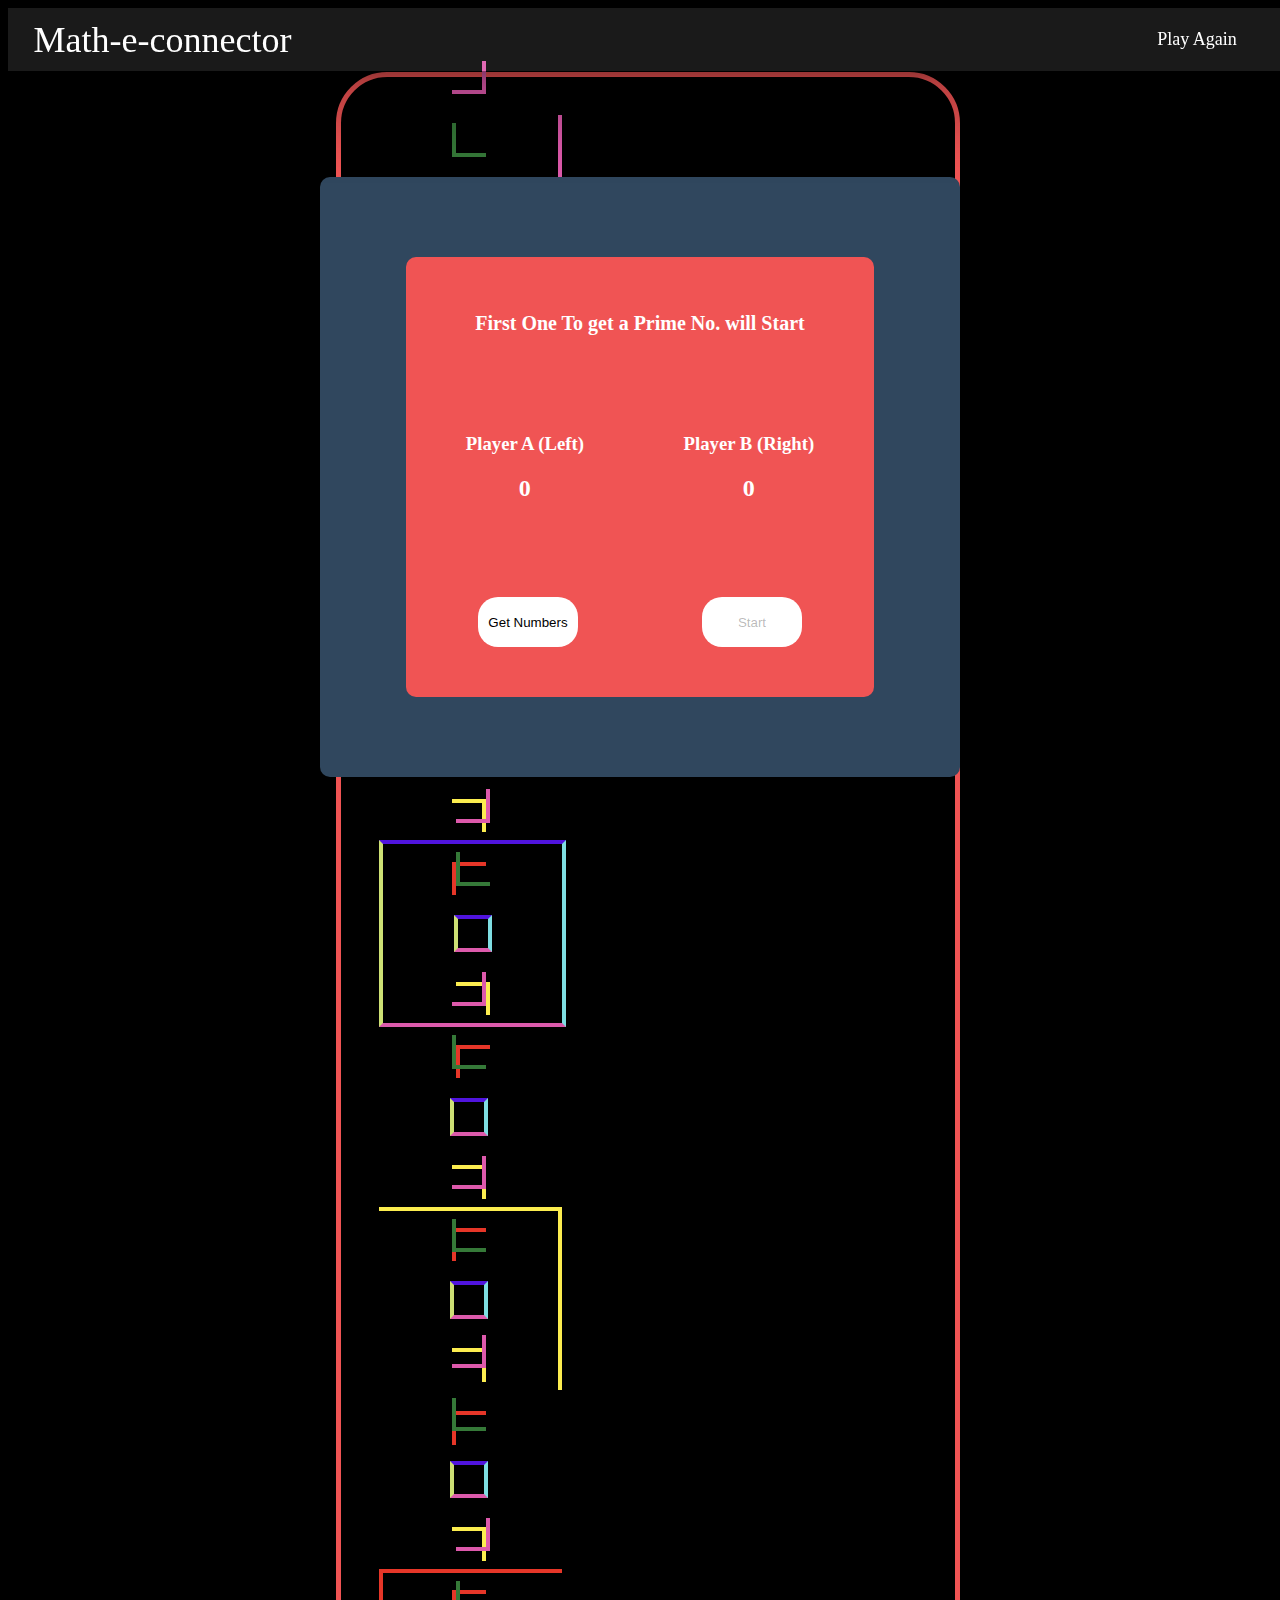
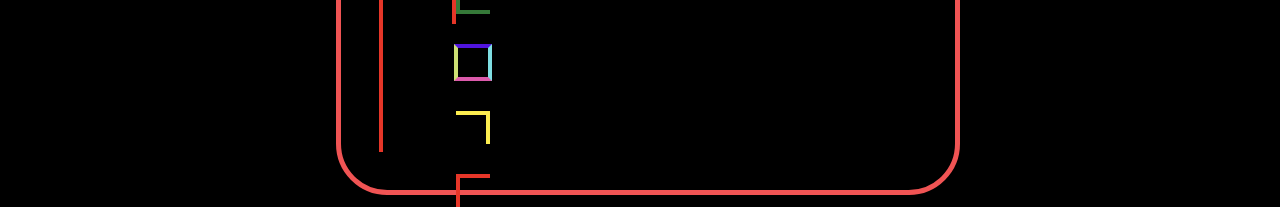
==== index.html @ b14aab2b "Add files via upload" ====
<!DOCTYPE html>
<html lang="en">

    <head>
        <meta charset="UTF-8">
        <meta http-equiv="X-UA-Compatible" content="IE=edge">
        <meta name="viewport" content="width=device-width, initial-scale=1.0">
        <title>Home Page</title>
        <link rel="stylesheet" href="style.css">
        <link rel="preconnect" href="https://fonts.googleapis.com">
        <link rel="preconnect" href="https://fonts.gstatic.com" crossorigin>
        <link
            href="https://fonts.googleapis.com/css2?family=Alex+Brush&family=Alfa+Slab+One&family=Montserrat:wght@600;700;800;900&family=Mouse+Memoirs&family=Oswald:wght@200;300;400;500;600;700&family=Poppins:ital,wght@0,100;0,200;0,300;0,400;0,500;0,600;0,700;0,800;0,900;1,900&family=Roboto+Mono:wght@100;200;300;400;500;600;700&family=Roboto+Slab:wght@100;300;500&family=Raleway+Dots&display=swap"
            rel="stylesheet">
        <link href="https://cdn.jsdelivr.net/npm/bootstrap@5.0.2/dist/css/bootstrap.min.css" rel="stylesheet"
            integrity="sha384-EVSTQN3/azprG1Anm3QDgpJLIm9Nao0Yz1ztcQTwFspd3yD65VohhpuuCOmLASjC" crossorigin="anonymous">
        <script src="https://cdn.jsdelivr.net/npm/bootstrap@5.0.2/dist/js/bootstrap.bundle.min.js"
            integrity="sha384-MrcW6ZMFYlzcLA8Nl+NtUVF0sA7MsXsP1UyJoMp4YLEuNSfAP+JcXn/tWtIaxVXM"
            crossorigin="anonymous"></script>
        <script src="https://cdn.jsdelivr.net/npm/@popperjs/core@2.9.2/dist/umd/popper.min.js"
            integrity="sha384-IQsoLXl5PILFhosVNubq5LC7Qb9DXgDA9i+tQ8Zj3iwWAwPtgFTxbJ8NT4GN1R8p"
            crossorigin="anonymous"></script>
        <script src="https://cdn.jsdelivr.net/npm/bootstrap@5.0.2/dist/js/bootstrap.min.js"
            integrity="sha384-cVKIPhGWiC2Al4u+LWgxfKTRIcfu0JTxR+EQDz/bgldoEyl4H0zUF0QKbrJ0EcQF"
            crossorigin="anonymous"></script>
        <link rel="stylesheet" href="https://cdn.jsdelivr.net/npm/bootstrap-icons@1.8.3/font/bootstrap-icons.css">
        <script src="https://kit.fontawesome.com/3a881cfccc.js" crossorigin="anonymous"></script>
    </head>

    <body>
        <div class="prompt">
            <img src="" alt="">
            <form id="answer">
                <input id="promptInput" placeholder="Answer Here" type="text">
                <input id="button" type="submit" value="SUBMIT">
            </form>
        </div>
        <div class="start">
            <div class="main-container">
                <h3>First One To get a Prime No. will Start</h3>
                <div class="players-container">
                    <div class="player-a">
                        <h3>Player A (Left)</h3>
                        <h2>0</h2>
                        <p class="message-a"></p>
                    </div>
                    <div class="player-b">
                        <h3>Player B (Right)</h3>
                        <h2>0</h2>
                        <p class="message-b"></p>
                    </div>
                </div>
                <div class="start-button">
                    <button class="get-btn">Get Numbers</button>
                    <button class="beg-btn">Start</button>
                </div>
            </div>
        </div>
        <div class="nav">
            <div class="name">
                Math-e-connector
            </div>
            <div class="items">
                <a href="#">
                    <div class="nav-item">
                        Play Again
                    </div>
                </a>
                <a href="#">
                    <div class="nav-item">
                        <i class="fa-solid fa-circle-user"></i>
                    </div>
                </a>
            </div>
        </div>
        <div class="container">
            <!-- <div class="score">
                <div class="subheading">
                    Round
                </div>
                <div class="sBox">
                    1
                </div>
                <div class="names">
                    <div class="subheading">
                        Player 1
                        <div class="sBox">
                            1
                        </div>
                    </div>
                    <div class="subheading">
                        Player 2
                        <div class="sBox">
                            1
                        </div>
                    </div>
                </div>
            </div> -->
            <div class="bigBox">
                <div class="row bigRow">
                    <div class="col-sm-4 bigDiv tl" onclick="win1()">
                        <div class="row">
                            <div class="col-sm-4 smallDiv tl">
                                <div class="overlay" onclick="circle1()">
                                    <div id="circle1" class="circle"></div>
                                    <div class="cross" id="cross1"></div>
                                </div>
                            </div>
                            <div class="col-sm-4 smallDiv tm">
                                <div class="overlay" onclick="circle2()">
                                    <div id="circle2" class="circle"></div>
                                    <div class="cross" id="cross2"></div>
                                </div>
                            </div>
                            <div class="col-sm-4 smallDiv tr">
                                <div class="overlay" onclick="circle3()">
                                    <div id="circle3" class="circle"></div>
                                    <div class="cross" id="cross3"></div>
                                </div>
                            </div>
                        </div>
                        <div class="row">
                            <div class="col-sm-4 smallDiv ml">
                                <div class="overlay" onclick="circle4()">
                                    <div id="circle4" class="circle"></div>
                                    <div class="cross" id="cross4"></div>
                                </div>
                            </div>
                            <div class="col-sm-4 smallDiv mm">
                                <div class="overlay" onclick="circle5()">
                                    <div id="circle5" class="circle"></div>
                                    <div class="cross" id="cross5"></div>
                                </div>
                            </div>
                            <div class="col-sm-4 smallDiv mr">
                                <div class="overlay" onclick="circle6()">
                                    <div id="circle6" class="circle"></div>
                                    <div class="cross" id="cross6"></div>
                                </div>
                            </div>
                        </div>
                        <div class="row">
                            <div class="col-sm-4 smallDiv bl">
                                <div class="overlay" onclick="circle7()">
                                    <div id="circle7" class="circle"></div>
                                    <div class="cross" id="cross7"></div>
                                </div>
                            </div>
                            <div class="col-sm-4 smallDiv bm">
                                <div class="overlay" onclick="circle8()">
                                    <div id="circle8" class="circle"></div>
                                    <div class="cross" id="cross8"></div>
                                </div>
                            </div>
                            <div class="col-sm-4 smallDiv br">
                                <div class="overlay" onclick="circle9()">
                                    <div id="circle9" class="circle"></div>
                                    <div class="cross" id="cross9"></div>
                                </div>
                            </div>
                        </div>
                        <div class="boxOverlay" id="overlay1">
                            <div class="circle" id="circleOverlay1"></div>
                            <div class="cross" id="crossOverlay1"></div>
                        </div>
                    </div>
                    <div class="col-sm-4 bigDiv tm" onclick="win2()">
                        <div class="row">
                            <div class="col-sm-4 smallDiv tl">
                                <div class="overlay" onclick="circle10()">
                                    <div id="circle10" class="circle"></div>
                                    <div class="cross" id="cross10"></div>
                                </div>
                            </div>
                            <div class="col-sm-4 smallDiv tm">
                                <div class="overlay" onclick="circle11()">
                                    <div id="circle11" class="circle"></div>
                                    <div class="cross" id="cross11"></div>
                                </div>
                            </div>
                            <div class="col-sm-4 smallDiv tr">
                                <div class="overlay" onclick="circle12()">
                                    <div id="circle12" class="circle"></div>
                                    <div class="cross" id="cross12"></div>
                                </div>
                            </div>
                        </div>
                        <div class="row">
                            <div class="col-sm-4 smallDiv ml">
                                <div class="overlay" onclick="circle13()">
                                    <div id="circle13" class="circle"></div>
                                    <div class="cross" id="cross13"></div>
                                </div>
                            </div>
                            <div class="col-sm-4 smallDiv mm">
                                <div class="overlay" onclick="circle14()">
                                    <div id="circle14" class="circle"></div>
                                    <div class="cross" id="cross14"></div>
                                </div>
                            </div>
                            <div class="col-sm-4 smallDiv mr">
                                <div class="overlay" onclick="circle15()">
                                    <div id="circle15" class="circle"></div>
                                    <div class="cross" id="cross15"></div>
                                </div>
                            </div>
                        </div>
                        <div class="row">
                            <div class="col-sm-4 smallDiv bl">
                                <div class="overlay" onclick="circle16()">
                                    <div id="circle16" class="circle"></div>
                                    <div class="cross" id="cross16"></div>
                                </div>
                            </div>
                            <div class="col-sm-4 smallDiv bm">
                                <div class="overlay" onclick="circle17()">
                                    <div id="circle17" class="circle"></div>
                                    <div class="cross" id="cross17"></div>
                                </div>
                            </div>
                            <div class="col-sm-4 smallDiv br">
                                <div class="overlay" onclick="circle18()">
                                    <div id="circle18" class="circle"></div>
                                    <div class="cross" id="cross18"></div>
                                </div>
                            </div>
                        </div>
                        <div class="boxOverlay" id="overlay2">
                            <div class="circle" id="circleOverlay2"></div>
                            <div class="cross" id="crossOverlay2"></div>
                        </div>
                    </div>
                    <div class="col-sm-4 bigDiv tr" onclick="win3()">
                        <div class="row">
                            <div class="col-sm-4 smallDiv tl">
                                <div class="overlay" onclick="circle19()">
                                    <div id="circle19" class="circle"></div>
                                    <div class="cross" id="cross19"></div>
                                </div>
                            </div>
                            <div class="col-sm-4 smallDiv tm">
                                <div class="overlay" onclick="circle20()">
                                    <div id="circle20" class="circle"></div>
                                    <div class="cross" id="cross20"></div>
                                </div>
                            </div>
                            <div class="col-sm-4 smallDiv tr">
                                <div class="overlay" onclick="circle21()">
                                    <div id="circle21" class="circle"></div>
                                    <div class="cross" id="cross21"></div>
                                </div>
                            </div>
                        </div>
                        <div class="row">
                            <div class="col-sm-4 smallDiv ml">
                                <div class="overlay" onclick="circle22()">
                                    <div id="circle22" class="circle"></div>
                                    <div class="cross" id="cross22"></div>
                                </div>
                            </div>
                            <div class="col-sm-4 smallDiv mm">
                                <div class="overlay" onclick="circle23()">
                                    <div id="circle23" class="circle"></div>
                                    <div class="cross" id="cross23"></div>
                                </div>
                            </div>
                            <div class="col-sm-4 smallDiv mr">
                                <div class="overlay" onclick="circle24()">
                                    <div id="circle24" class="circle"></div>
                                    <div class="cross" id="cross24"></div>
                                </div>
                            </div>
                        </div>
                        <div class="row">
                            <div class="col-sm-4 smallDiv bl">
                                <div class="overlay" onclick="circle25()">
                                    <div id="circle25" class="circle"></div>
                                    <div class="cross" id="cross25"></div>
                                </div>
                            </div>
                            <div class="col-sm-4 smallDiv bm">
                                <div class="overlay" onclick="circle26()">
                                    <div id="circle26" class="circle"></div>
                                    <div class="cross" id="cross26"></div>
                                </div>
                            </div>
                            <div class="col-sm-4 smallDiv br">
                                <div class="overlay" onclick="circle27()">
                                    <div id="circle27" class="circle"></div>
                                    <div class="cross" id="cross27"></div>
                                </div>
                            </div>
                        </div>
                        <div class="boxOverlay" id="overlay3">
                            <div class="circle" id="circleOverlay3"></div>
                            <div class="cross" id="crossOverlay3"></div>
                        </div>
                    </div>
                </div>
                <div class="row bigRow">
                    <div class="col-sm-4 bigDiv ml" onclick="win4()">
                        <div class="row">
                            <div class="col-sm-4 smallDiv tl">
                                <div class="overlay" onclick="circle28()">
                                    <div id="circle28" class="circle"></div>
                                    <div class="cross" id="cross28"></div>
                                </div>
                            </div>
                            <div class="col-sm-4 smallDiv tm">
                                <div class="overlay" onclick="circle29()">
                                    <div id="circle29" class="circle"></div>
                                    <div class="cross" id="cross29"></div>
                                </div>
                            </div>
                            <div class="col-sm-4 smallDiv tr">
                                <div class="overlay" onclick="circle30()">
                                    <div id="circle30" class="circle"></div>
                                    <div class="cross" id="cross30"></div>
                                </div>
                            </div>
                        </div>
                        <div class="row">
                            <div class="col-sm-4 smallDiv ml">
                                <div class="overlay" onclick="circle31()">
                                    <div id="circle31" class="circle"></div>
                                    <div class="cross" id="cross31"></div>
                                </div>
                            </div>
                            <div class="col-sm-4 smallDiv mm">
                                <div class="overlay" onclick="circle32()">
                                    <div id="circle32" class="circle"></div>
                                    <div class="cross" id="cross32"></div>
                                </div>
                            </div>
                            <div class="col-sm-4 smallDiv mr">
                                <div class="overlay" onclick="circle33()">
                                    <div id="circle33" class="circle"></div>
                                    <div class="cross" id="cross33"></div>
                                </div>
                            </div>
                        </div>
                        <div class="row">
                            <div class="col-sm-4 smallDiv bl">
                                <div class="overlay" onclick="circle34()">
                                    <div id="circle34" class="circle"></div>
                                    <div class="cross" id="cross34"></div>
                                </div>
                            </div>
                            <div class="col-sm-4 smallDiv bm">
                                <div class="overlay" onclick="circle35()">
                                    <div id="circle35" class="circle"></div>
                                    <div class="cross" id="cross35"></div>
                                </div>
                            </div>
                            <div class="col-sm-4 smallDiv br">
                                <div class="overlay" onclick="circle36()">
                                    <div id="circle36" class="circle"></div>
                                    <div class="cross" id="cross36"></div>
                                </div>
                            </div>
                        </div>
                        <div class="boxOverlay" id="overlay4">
                            <div class="circle" id="circleOverlay4"></div>
                            <div class="cross" id="crossOverlay4"></div>
                        </div>
                    </div>
                    <div class="col-sm-4 bigDiv mm" onclick="win5()">
                        <div class="row">
                            <div class="col-sm-4 smallDiv tl">
                                <div class="overlay" onclick="circle37()">
                                    <div id="circle37" class="circle"></div>
                                    <div class="cross" id="cross37"></div>
                                </div>
                            </div>
                            <div class="col-sm-4 smallDiv tm">
                                <div class="overlay" onclick="circle38()">
                                    <div id="circle38" class="circle"></div>
                                    <div class="cross" id="cross38"></div>
                                </div>
                            </div>
                            <div class="col-sm-4 smallDiv tr">
                                <div class="overlay" onclick="circle39()">
                                    <div id="circle39" class="circle"></div>
                                    <div class="cross" id="cross39"></div>
                                </div>
                            </div>
                        </div>
                        <div class="row">
                            <div class="col-sm-4 smallDiv ml">
                                <div class="overlay" onclick="circle40()">
                                    <div id="circle40" class="circle"></div>
                                    <div class="cross" id="cross40"></div>
                                </div>
                            </div>
                            <div class="col-sm-4 smallDiv mm">
                                <div class="overlay" onclick="circle41()">
                                    <div id="circle41" class="circle"></div>
                                    <div class="cross" id="cross41"></div>
                                </div>
                            </div>
                            <div class="col-sm-4 smallDiv mr">
                                <div class="overlay" onclick="circle42()">
                                    <div id="circle42" class="circle"></div>
                                    <div class="cross" id="cross42"></div>
                                </div>
                            </div>
                        </div>
                        <div class="row">
                            <div class="col-sm-4 smallDiv bl">
                                <div class="overlay" onclick="circle43()">
                                    <div id="circle43" class="circle"></div>
                                    <div class="cross" id="cross43"></div>
                                </div>
                            </div>
                            <div class="col-sm-4 smallDiv bm">
                                <div class="overlay" onclick="circle44()">
                                    <div id="circle44" class="circle"></div>
                                    <div class="cross" id="cross44"></div>
                                </div>
                            </div>
                            <div class="col-sm-4 smallDiv br">
                                <div class="overlay" onclick="circle45()">
                                    <div id="circle45" class="circle"></div>
                                    <div class="cross" id="cross45"></div>
                                </div>
                            </div>
                        </div>
                        <div class="boxOverlay" id="overlay5">
                            <div class="circle" id="circleOverlay5"></div>
                            <div class="cross" id="crossOverlay5"></div>
                        </div>
                    </div>
                    <div class="col-sm-4 bigDiv mr" onclick="win6()">
                        <div class="row">
                            <div class="col-sm-4 smallDiv tl">
                                <div class="overlay" onclick="circle46()">
                                    <div id="circle46" class="circle"></div>
                                    <div class="cross" id="cross46"></div>
                                </div>
                            </div>
                            <div class="col-sm-4 smallDiv tm">
                                <div class="overlay" onclick="circle47()">
                                    <div id="circle47" class="circle"></div>
                                    <div class="cross" id="cross47"></div>
                                </div>
                            </div>
                            <div class="col-sm-4 smallDiv tr">
                                <div class="overlay" onclick="circle48()">
                                    <div id="circle48" class="circle"></div>
                                    <div class="cross" id="cross48"></div>
                                </div>
                            </div>
                        </div>
                        <div class="row">
                            <div class="col-sm-4 smallDiv ml">
                                <div class="overlay" onclick="circle49()">
                                    <div id="circle49" class="circle"></div>
                                    <div class="cross" id="cross49"></div>
                                </div>
                            </div>
                            <div class="col-sm-4 smallDiv mm">
                                <div class="overlay" onclick="circle50()">
                                    <div id="circle50" class="circle"></div>
                                    <div class="cross" id="cross50"></div>
                                </div>
                            </div>
                            <div class="col-sm-4 smallDiv mr">
                                <div class="overlay" onclick="circle51()">
                                    <div id="circle51" class="circle"></div>
                                    <div class="cross" id="cross51"></div>
                                </div>
                            </div>
                        </div>
                        <div class="row">
                            <div class="col-sm-4 smallDiv bl">
                                <div class="overlay" onclick="circle52()">
                                    <div id="circle52" class="circle"></div>
                                    <div class="cross" id="cross52"></div>
                                </div>
                            </div>
                            <div class="col-sm-4 smallDiv bm">
                                <div class="overlay" onclick="circle53()">
                                    <div id="circle53" class="circle"></div>
                                    <div class="cross" id="cross53"></div>
                                </div>
                            </div>
                            <div class="col-sm-4 smallDiv br">
                                <div class="overlay" onclick="circle54()">
                                    <div id="circle54" class="circle"></div>
                                    <div class="cross" id="cross54"></div>
                                </div>
                            </div>
                        </div>
                        <div class="boxOverlay" id="overlay6"></div>
                    </div>
                </div>
                <div class="row bigRow">
                    <div class="col-sm-4 bigDiv bl" onclick="win7()">
                        <div class="row">
                            <div class="col-sm-4 smallDiv tl">
                                <div class="overlay" onclick="circle55()">
                                    <div id="circle55" class="circle"></div>
                                    <div class="cross" id="cross55"></div>
                                </div>
                            </div>
                            <div class="col-sm-4 smallDiv tm">
                                <div class="overlay" onclick="circle56()">
                                    <div id="circle56" class="circle"></div>
                                    <div class="cross" id="cross56"></div>
                                </div>
                            </div>
                            <div class="col-sm-4 smallDiv tr">
                                <div class="overlay" onclick="circle57()">
                                    <div id="circle57" class="circle"></div>
                                    <div class="cross" id="cross57"></div>
                                </div>
                            </div>
                        </div>
                        <div class="row">
                            <div class="col-sm-4 smallDiv ml">
                                <div class="overlay" onclick="circle58()">
                                    <div id="circle58" class="circle"></div>
                                    <div class="cross" id="cross58"></div>
                                </div>
                            </div>
                            <div class="col-sm-4 smallDiv mm">
                                <div class="overlay" onclick="circle59()">
                                    <div id="circle59" class="circle"></div>
                                    <div class="cross" id="cross59"></div>
                                </div>
                            </div>
                            <div class="col-sm-4 smallDiv mr">
                                <div class="overlay" onclick="circle60()">
                                    <div id="circle60" class="circle"></div>
                                    <div class="cross" id="cross60"></div>
                                </div>
                            </div>
                        </div>
                        <div class="row">
                            <div class="col-sm-4 smallDiv bl">
                                <div class="overlay" onclick="circle61()">
                                    <div id="circle61" class="circle"></div>
                                    <div class="cross" id="cross61"></div>
                                </div>
                            </div>
                            <div class="col-sm-4 smallDiv bm">
                                <div class="overlay" onclick="circle62()">
                                    <div id="circle62" class="circle"></div>
                                    <div class="cross" id="cross62"></div>
                                </div>
                            </div>
                            <div class="col-sm-4 smallDiv br">
                                <div class="overlay" onclick="circle63()">
                                    <div id="circle63" class="circle"></div>
                                    <div class="cross" id="cross63"></div>
                                </div>
                            </div>
                        </div>
                        <div class="boxOverlay" id="overlay7"></div>
                    </div>
                    <div class="col-sm-4 bigDiv bm" onclick="win8()">
                        <div class="row">
                            <div class="col-sm-4 smallDiv tl">
                                <div class="overlay" onclick="circle64()">
                                    <div id="circle64" class="circle"></div>
                                    <div class="cross" id="cross64"></div>
                                </div>
                            </div>
                            <div class="col-sm-4 smallDiv tm">
                                <div class="overlay" onclick="circle65()">
                                    <div id="circle65" class="circle"></div>
                                    <div class="cross" id="cross65"></div>
                                </div>
                            </div>
                            <div class="col-sm-4 smallDiv tr">
                                <div class="overlay" onclick="circle66()">
                                    <div id="circle66" class="circle"></div>
                                    <div class="cross" id="cross66"></div>
                                </div>
                            </div>
                        </div>
                        <div class="row">
                            <div class="col-sm-4 smallDiv ml">
                                <div class="overlay" onclick="circle67()">
                                    <div id="circle67" class="circle"></div>
                                    <div class="cross" id="cross67"></div>
                                </div>
                            </div>
                            <div class="col-sm-4 smallDiv mm">
                                <div class="overlay" onclick="circle68()">
                                    <div id="circle68" class="circle"></div>
                                    <div class="cross" id="cross68"></div>
                                </div>
                            </div>
                            <div class="col-sm-4 smallDiv mr">
                                <div class="overlay" onclick="circle69()">
                                    <div id="circle69" class="circle"></div>
                                    <div class="cross" id="cross69"></div>
                                </div>
                            </div>
                        </div>
                        <div class="row">
                            <div class="col-sm-4 smallDiv bl">
                                <div class="overlay" onclick="circle70()">
                                    <div id="circle70" class="circle"></div>
                                    <div class="cross" id="cross70"></div>
                                </div>
                            </div>
                            <div class="col-sm-4 smallDiv bm">
                                <div class="overlay" onclick="circle71()">
                                    <div id="circle71" class="circle"></div>
                                    <div class="cross" id="cross71"></div>
                                </div>
                            </div>
                            <div class="col-sm-4 smallDiv br">
                                <div class="overlay" onclick="circle72()">
                                    <div id="circle72" class="circle"></div>
                                    <div class="cross" id="cross72"></div>
                                </div>
                            </div>
                        </div>
                        <div class="boxOverlay" id="overlay8"></div>
                    </div>
                    <div class="col-sm-4 bigDiv br" onclick="win9()">
                        <div class="row">
                            <div class="col-sm-4 smallDiv tl">
                                <div class="overlay" onclick="circle73()">
                                    <div id="circle73" class="circle"></div>
                                    <div class="cross" id="cross73"></div>
                                </div>
                            </div>
                            <div class="col-sm-4 smallDiv tm">
                                <div class="overlay" onclick="circle74()">
                                    <div id="circle74" class="circle"></div>
                                    <div class="cross" id="cross74"></div>
                                </div>
                            </div>
                            <div class="col-sm-4 smallDiv tr">
                                <div class="overlay" onclick="circle75()">
                                    <div id="circle75" class="circle"></div>
                                    <div class="cross" id="cross75"></div>
                                </div>
                            </div>
                        </div>
                        <div class="row">
                            <div class="col-sm-4 smallDiv ml">
                                <div class="overlay" onclick="circle76()">
                                    <div id="circle76" class="circle"></div>
                                    <div class="cross" id="cross76"></div>
                                </div>
                            </div>
                            <div class="col-sm-4 smallDiv mm">
                                <div class="overlay" onclick="circle77()">
                                    <div id="circle77" class="circle"></div>
                                    <div class="cross" id="cross77"></div>
                                </div>
                            </div>
                            <div class="col-sm-4 smallDiv mr">
                                <div class="overlay" onclick="circle78()">
                                    <div id="circle78" class="circle"></div>
                                    <div class="cross" id="cross78"></div>
                                </div>
                            </div>
                        </div>
                        <div class="row">
                            <div class="col-sm-4 smallDiv bl">
                                <div class="overlay" onclick="circle79()">
                                    <div id="circle79" class="circle"></div>
                                    <div class="cross" id="cross79"></div>
                                </div>
                            </div>
                            <div class="col-sm-4 smallDiv bm">
                                <div class="overlay" onclick="circle80()">
                                    <div id="circle80" class="circle"></div>
                                    <div class="cross" id="cross80"></div>
                                </div>
                            </div>
                            <div class="col-sm-4 smallDiv br">
                                <div class="overlay" onclick="circle81()">
                                    <div id="circle81" class="circle"></div>
                                    <div class="cross" id="cross81"></div>
                                </div>
                            </div>
                        </div>
                        <div class="boxOverlay" id="overlay9"></div>
                    </div>
                </div>
            </div>
            <div class="tictactoeOverlay">
                BBBBBBBBIG overlay
            </div>
            <!-- <div class="chatBox">
                <div class="chat" id="chat">
                    <div class="header" id="header">
                        Chat
                        <i class="fa-solid fa-caret-down" onclick="hide()"></i>
                    </div>
                    <div class="cBox" id="cbox">
                        <span class="msg">msg1</span>
                        <span class="msg">msg2</span>
                    </div>
                    <div class="send" id="send">
                        <input type="text" placeholder="Message…" class="textBox">
                        <i class="fa-solid fa-paper-plane"></i>
                    </div>
                </div>
            </div> -->
            <div class="bigOverlay" id="ansOverlay">
            </div>
        </div>
        
    </body>
    <script src="script.js" type="text/javascript"></script>
</html>
---- style.css ----
:root {
    --bg: black;
    --blue: #30475E;
    --text: #F05454;
    --black: #222831;
    --overlay: #dddddd2a;
}

/* nav */
.nav {
    color: white;
    display: flex;
    align-items: center;
    justify-content: space-between;
    width: 100vw;
    height: 7vh;
    box-shadow: rgba(0, 0, 0, 0.25) 0px 54px 55px, rgba(0, 0, 0, 0.12) 0px -12px 30px, rgba(0, 0, 0, 0.12) 0px 4px 6px, rgba(0, 0, 0, 0.17) 0px 12px 13px, rgba(0, 0, 0, 0.09) 0px -3px 5px;
    position: fixed;
    z-index: 999;
    background-color: hsla(0, 100%, 100%, 0.1);
}

.name {
    font-size: 4vh;
    margin-left: 2vw;
}

.items {
    display: flex;
    justify-content: flex-end;
}

.nav-item {
    font-size: 2vh;
    color: #fff;
    transition: all 300ms ease-out;
    cursor: pointer;
    position: relative;
    text-decoration: none;
    margin-right: 2vw;
}

.nav-item::after {
    content: "";
    height: 1px;
    background: #fff;
    position: absolute;
    left: 0;
    right: 0;
    bottom: -0.1vh;
    opacity: 0;
    transform: scaleX(0);
    transition: all 250ms cubic-bezier(0.25, 0.46, 0.45, 0.94) 0s;
}

.nav-item:hover::after {
    transform: scaleX(1);
    opacity: 1;
}

a:link {
    text-decoration: none;
}

a:hover {
    text-decoration: none;
}

a {
    text-decoration: none;
}

@media only screen and (max-width: 620px) {
    .nav {
        height: 5vh;
        background-color: rgba(0, 0, 0, 0.8)

    }

    .name {
        font-size: 2vh;
    }

    .nav-item {
        margin-right: 4vw;
    }

    .name {
        margin-left: 4vw;
    }
}

/*  */

body {
    background-color: var(--bg) !important;
}

.container {
    padding-top: 5vw;
    display: flex;
    justify-content: space-around;
    align-items: center;
    min-width: 100vw;
    min-height: 100vh;
}

.bigBox {
    min-width: 42vw;
    padding: 3vw;
    border-radius: 4vw;
    /* background-color: hsla(0, 100%, 100%, 0.1); */
    border: var(--text) solid 5px;
    box-shadow: 0 -2px 10px rgba(0, 0, 0, 1);
    order: 2;
}

.col-sm-4 {
    padding: 0px !important;
}

.bigDiv {
    min-height: 14vw;
    max-height: 14vw;
    min-width: 14vw;
    max-width: 14vw;
    display: flex;
    flex-direction: column;
    justify-content: center;
    align-items: center;
}

.tl {
    border-right: #DD59AB 4px solid;
    border-bottom: #DD59AB 4px solid;
}

.tr {
    border-left: #357938 4px solid;
    border-bottom: #357938 4px solid;
}

.mm {
    border-right: #7EDEE2 4px solid;
    border-left: #CDE074 4px solid;
    border-top: #5014DE 4px solid;
    border-bottom: #DC5AAB 4px solid;
}

.bl {
    border-right: #FCED4F 4px solid;
    border-top: #FCED4F 4px solid;
}

.br {
    border-left: #E63628 4px solid;
    border-top: #E63628 4px solid;
}

.smallDiv {
    min-height: 2.3vw;
    min-width: 2.3vw;
    display: flex;
    justify-content: center;
    align-items: center;
}

.overlay {
    min-height: 80%;
    min-width: 80%;
    border-radius: 20%;
    display: flex;
    justify-content: center;
    align-items: center;
    /* transition: 400ms cubic-bezier(0.68,-0.55,0.265,1.55) all; */
    transition: 200ms ease-out all;
}

.overlay:hover {
    background-color: var(--overlay);
    cursor: pointer;

}

.overlay::after {
    content: " ";
}

.circle {
    width: 0vw;
    height: 0vw;
    border-radius: 100vw;
    background-color: green;
    transition: 400ms cubic-bezier(0.68, -0.55, 0.265, 1.55) all;
}

.cross {
    background-color: #CDE074;
    border-radius: 100vw;
    width: 0vw;
    height: 0vw;
    position: absolute;
    transition: 400ms cubic-bezier(0.68, -0.55, 0.265, 1.55);
}

.crossFix {
    width: 1.75vw;
    height: 1.75vw;
}


.cross::after {
    content: "";
}

.circleFix{
    width: 1.75vw;
    height: 1.75vw;
}

.circleFix2{
    width: 7vw;
    height: 7vw;
    border: green 15px solid;
}

.circle::after {
    content: "‎";
}



.displayIMP{
    display: flex !important;
    background-color: black !important;
    min-height: 13vw;
    min-width: 13vw;
    border-radius: 3vw;
    transition: 200ms ease-out all;
    position: absolute;
    transition: 100ms cubic-bezier(0.68, -0.55, 0.265, 1.55) all;
    justify-content: center;
    align-items: center;
}


.crossFix2{
    height: 7vw !important;
    width: 7vw !important;
}


.boxOverlay {
    min-height: 13vw;
    min-width: 13vw;
    border-radius: 3vw;
    transition: 200ms ease-out all;
    background-color: var(--overlay);
    position: absolute;
    transition: 100ms cubic-bezier(0.68, -0.55, 0.265, 1.55) all;
    display: none;
    justify-content: center;
    align-items: center;
    /* animation: visible forwards 400s ease paused; */
}

.bigRow:nth-child(1) .bigDiv:nth-child(1)>.boxOverlay {
    display: none;
}

@keyframes visible {
    from {
        display: block;
        opacity: 0;
    }

    to {
        opacity: 1;
    }
}

@keyframes hidden {
    from {
        display: none;
        opacity: 1;
    }

    to {
        opacity: 0;
    }
}

.score {
    height: 35vw;
    min-width: 23vw;
    font-family: raleway dots;
    padding: 3vw;
    border-radius: 1vw;
    background-color: hsla(0, 100%, 100%, 0.1);
    box-shadow: 0 -2px 10px rgba(0, 0, 0, 1);
    display: flex;
    flex-direction: column;
    align-items: center;
    color: var(--text);
    order: 1;
}

.subheading {
    font-size: 3vw;
    text-align: center;
    font-family: mouse memoirs;
    letter-spacing: 0.2vw;
    display: flex;
    flex-direction: column;
    justify-content: center;
    align-items: center;
}

.sBox {
    margin-top: 1vw;
    min-height: 4vw;
    min-width: 3vw;
    display: flex;
    justify-content: center;
    align-items: center;
    background-color: hsla(0, 100%, 100%, 0.05);
    /* background-color: rgba(23, 23, 23, 0.9); */
    border: black 3px solid;
    font-size: 4vw;
    border-radius: 0.5vw;
}

.names {
    margin-top: 2vw;
    display: flex;
    justify-content: space-between;
    width: 100%;
}

.names>.subheading {
    font-size: 2vw;
    padding: 1vw;
}

.names>.subheading:nth-child(1) {
    border-right: black 3px solid;
}

.names>.subheading>.sBox {
    font-family: raleway dots;
    padding: 0 0.5vw 0 0.5vw;
}

.chatBox {
    min-height: 35vw;
    order: 3;
    min-width: 23vw;
    max-width: 23vw;
}


.chat {
    height: 35vw;
    min-width: 23vw;
    max-width: 23vw;
    font-family: raleway dots;
    border-radius: 1vw;
    background-color: hsla(0, 100%, 100%, 0.1);
    box-shadow: 0 -2px 10px rgba(0, 0, 0, 1);
    display: flex;
    flex-direction: column;
    align-items: center;
    justify-content: space-between;
    color: var(--text);
    padding: 0;
    transition: 600ms ease all;
}

.chatClick {
    height: 3vw;
}

.header {
    display: flex;
    align-items: center;
    padding-left: 1.6vw;
    width: 100%;
    background-color: var(--text);
    color: whitesmoke;
    font-family: poppins;
    min-height: 3vw;
    border-top-left-radius: 1vw;
    border-top-right-radius: 1vw;
    transition: 600ms ease all;
    font-size: 1.3vw;
}

.headerClick {
    border-bottom-left-radius: 1vw;
    border-bottom-right-radius: 1vw;
}

.fa-caret-down {
    margin-left: 0.5vw;
    font-size: 1vw;
    cursor: pointer;
}

.cBox {
    min-width: 100%;
    height: 29vw;
    padding: 1vw;
    display: flex;
    flex-direction: column;
    justify-content: end;
    visibility: visible;
    opacity: 1;
    transition: 400ms 300ms all ease;
}

.msg {
    margin-bottom: 1vw;
    font-family: Oswald;
}

.send {
    min-width: 100%;
    min-height: 3vw;
    background-color: hsla(0, 100%, 100%, 0.05);
    display: flex;
    justify-content: space-between;
    align-items: center;
    border-bottom-left-radius: 1vw;
    border-bottom-right-radius: 1vw;
    visibility: visible;
    opacity: 1;
    transition: 400ms 400ms all ease;
}

.sendCboxClick {
    transition: 0s 0s all ease;
    visibility: hidden;
    opacity: 0;
}

.textBox {
    /* width: 100%; */
    height: 3vw;
    border-bottom-left-radius: 1vw;
    padding: 0 1vw;
    background-color: hsla(0, 100%, 100%, 0.05);
    border: transparent;
    color: whitesmoke;
    font-family: poppins;
    width: 80%;
}

.textBox::placeholder {
    font-size: 1vw;
}

.fa-paper-plane {
    color: rgba(245, 245, 245, 0.618);
    margin: 0 auto;
    font-size: 1.5vw;
    cursor: pointer;

}

.fa-paper-plane:hover {
    color: var(--text);
    transition: 200ms ease-out all;
    font-size: 1.6vw;
}
.tictactoeOverlay{
    position: absolute;
    min-width: 45vw;
    min-height: 45vw;
    background-color: #222831;
    border-radius: 4vw;
    padding: 3vw;
    background-color: hsla(0, 100%, 100%, 0.1);
    display: none;
}


.Gwin::after{
    content: "Green has won" !important;
    color: green;
    font-size: 10vw;
    font-family: oswald;
}

.Gwin, .Ywin{
    display: flex !important;
    opacity: 1 !important;
    animation: visible forwards 1s ease;
}

.Ywin::after{
    content: "Yellow has won" !important;
    color: #CDE074;
    font-size: 10vw;
    font-family: oswald;
}


.bigOverlay {
    min-width: 100%;
    min-height: 91vh;
    background-color: rgba(0, 0, 0, 0.85);
    position: absolute !important;
    display: none;
    justify-content: center;
    align-items: center;
    z-index: 100;
    opacity: 0;
    /* animation: visible forwards 400s ease paused; */
}

/* prompt */
.prompt{
    position: fixed;
    z-index: 1;
    top: 53%;
    left:50%;
    transition: 200ms ease-in-out;
    transform: translate(-50%,-50%) scale(0);
    width: 400px;
    height: 600px;
    min-width: 50%;
    display: flex;
    flex-direction: column;
    justify-content: space-around;
    align-items: center;
    background-color: #F05454;
    border-radius: 10px;
    column-gap: 10px;
}
.prompt img{
    width: 400px;
    height: 500px;
    align-self: center;
    border-radius: 10px;
    box-shadow: 5px 5px 50px 5px rgb(255 0 0 / 50%);
}
.prompt>#answer>#promptInput{
    width: 300px;
    height: 40px;
    border-radius: 5px;
    border: none;
    outline: none;
    padding: 5px;
    background-color: #222831;
    color: white;
    
}
.prompt>#answer>#button{
    height: 40px;
    border-radius: 5px;
    border: none;
    outline: none;
    padding: 5px;
    background-color: #222831;
    color: white;
}

.prompt>#answer>#button:active{
    box-shadow: 7px 6px 28px 1px rgba(0, 0, 0, 0.24);
    transform: translateY(1px);
}

.active{
    transform: translate(-50%,-50%) scale(1);
}

/* start prompt*/
.start{
    position: fixed;
    z-index: 1;
    top: 53%;
    left:50%;
    transition: 200ms ease-in-out;
    transform: translate(-50%,-50%) scale(1);
    width: 400px;
    height: 600px;
    min-width: 50%;
    display: flex;
    flex-direction: column;
    justify-content: space-around;
    align-items: center;
    background-color: var(--blue);
    border-radius: 10px;
    column-gap: 10px;
}

.start>.main-container{
    width: 70%;
    height: 70%;
    border-radius: 10px;
    padding: 10px;
    display: flex;
    flex-direction: column;
    justify-content: center;
    gap: 75px;
    background-color: var(--text);
}
.main-container>h3{
    color: white;
    margin: 5px;
    font-size: 20px;
    text-align: center;
}

.players-container{
    display: flex;
    justify-content: space-around;
    color: white;
}
.player-a,.player-b{
    text-align: center;
    
}
.message-a,.message-b{
    font-size: 20px;
    font-weight: 600;
}

.start-button{
    display: flex;
    justify-content: space-around;
}
.start-button button{
    width: 100px;
    height: 50px;
    outline: none;
    border: none;
    border-radius: 20px;
    background-color: white;
}

.start-button button:active{
    box-shadow: 7px 6px 28px 1px rgba(0, 0, 0, 0.24);
    transform: translateY(1px);
}

.unactive{
    transform: translate(-50%,-50%) scale(0);
}

.green{
    color: #357938  ;
}
.yellow{
    color: #CDE074;
}

@media only screen and (max-width: 620px) {
    body{
        padding-bottom: 8vw;
    }
    .container {
        /* flex-direction: column; */
        flex-wrap: wrap;
        padding-top: 8vh;
    }

    .bigBox {
        min-width: 100vw !important;
        order: 1;
        min-height: 100vw !important;
        padding: 10vw;
        display: flex;
        flex-direction: column;
        justify-content: center;
        align-items: center;
        padding: 3vw;
        margin-bottom: 4vh;
    }

    .bigDiv {
        width: 30vw !important;
        min-height: 30vw !important;
    }

    .tl {
        border-right: #DD59AB 3px solid;
        border-bottom: #DD59AB 3px solid;
    }

    .tr {
        border-left: #357938 3px solid;
        border-bottom: #357938 3px solid;
    }

    .mm {
        border-right: #7EDEE2 3px solid;
        border-left: #CDE074 3px solid;
        border-top: #5014DE 3px solid;
        border-bottom: #DC5AAB 3px solid;
    }

    .bl {
        border-right: #FCED4F 3px solid;
        border-top: #FCED4F 3px solid;
    }

    .br {
        border-left: #E63628 3px solid;
        border-top: #E63628 3px solid;
    }

    .smallDiv {
        min-height: 6vw !important;
        max-width: 6vw !important;
        display: flex;
        justify-content: center;
        align-items: center;
    }

    .bigDiv>.row {
        display: flex;
        width: 100%;
        height: max-content;
        justify-content: center;
        align-items: center;
    }

    .boxOverlay {
        min-height: 25vw;
        min-width: 25vw;
    }

    .overlay {
        min-height: 5vw;
        min-width: 5vw;
    }

    /*  */
    .score {
        order: 2;
        height: 70vw;
        min-width: 40vw;
    }

    .subheading {
        font-size: 7vw;
    }

    .sBox {
        font-size: 8vw;
        margin-top: 2vw;
        min-height: 5vw;
        min-width: 6vw;
    }

    .names {
        margin-top: 6vw;
    }

    .names>.subheading {
        font-size: 5vw;
        padding: 3vw;
    }

    /*  */
    .chatBox {
        order: 2;
        height: 70vw;
        min-width: 40vw;
    }

    .chat {
        height: 70vw;
        min-width: 40vw;
    }

    .header {
        min-height: 5vw;
        font-size: 2.5vw;
    }

    .fa-caret-down {
        margin-left: 1vw;
        font-size: 2vw;
        cursor: pointer;
    }

    .cBox {
        min-width: 100%;
        height: 60vw;
        padding: 2vw;
    }

    .msg {
        font-size: 2.5vw;
    }

    .send {
        min-width: 100%;
        min-height: 5vw;
    }

    .textBox {
        /* width: 100%; */
        height: 5vw;
        font-size: 2vw;
        padding: 2vw 2vw;
    }

    .fa-paper-plane {
        font-size: 3vw;
    }

    .textBox::placeholder {
        color: rgba(245, 245, 245, 0.3);
        font-size: 2vw;
    }

    .fa-paper-plane:hover {
        font-size: 3.5vw;
    }

    .chatClick {
        height: 5vw;
    }
    
    .crossFix {
        width: 4.7vw;
        height: 4.7vw;
    }
    .circleFix{
        width: 4.7vw;
        height: 4.7vw;
        border: green 5px solid;
    }
    .bigOverlay {
        min-width: 100%;
        min-height: 100vh;
        background-color: rgba(0, 0, 0, 0.85);
        position: fixed !important;
        display: none;
        justify-content: center;
        align-items: center;
        z-index: 100;
        opacity: 0;
    }
}
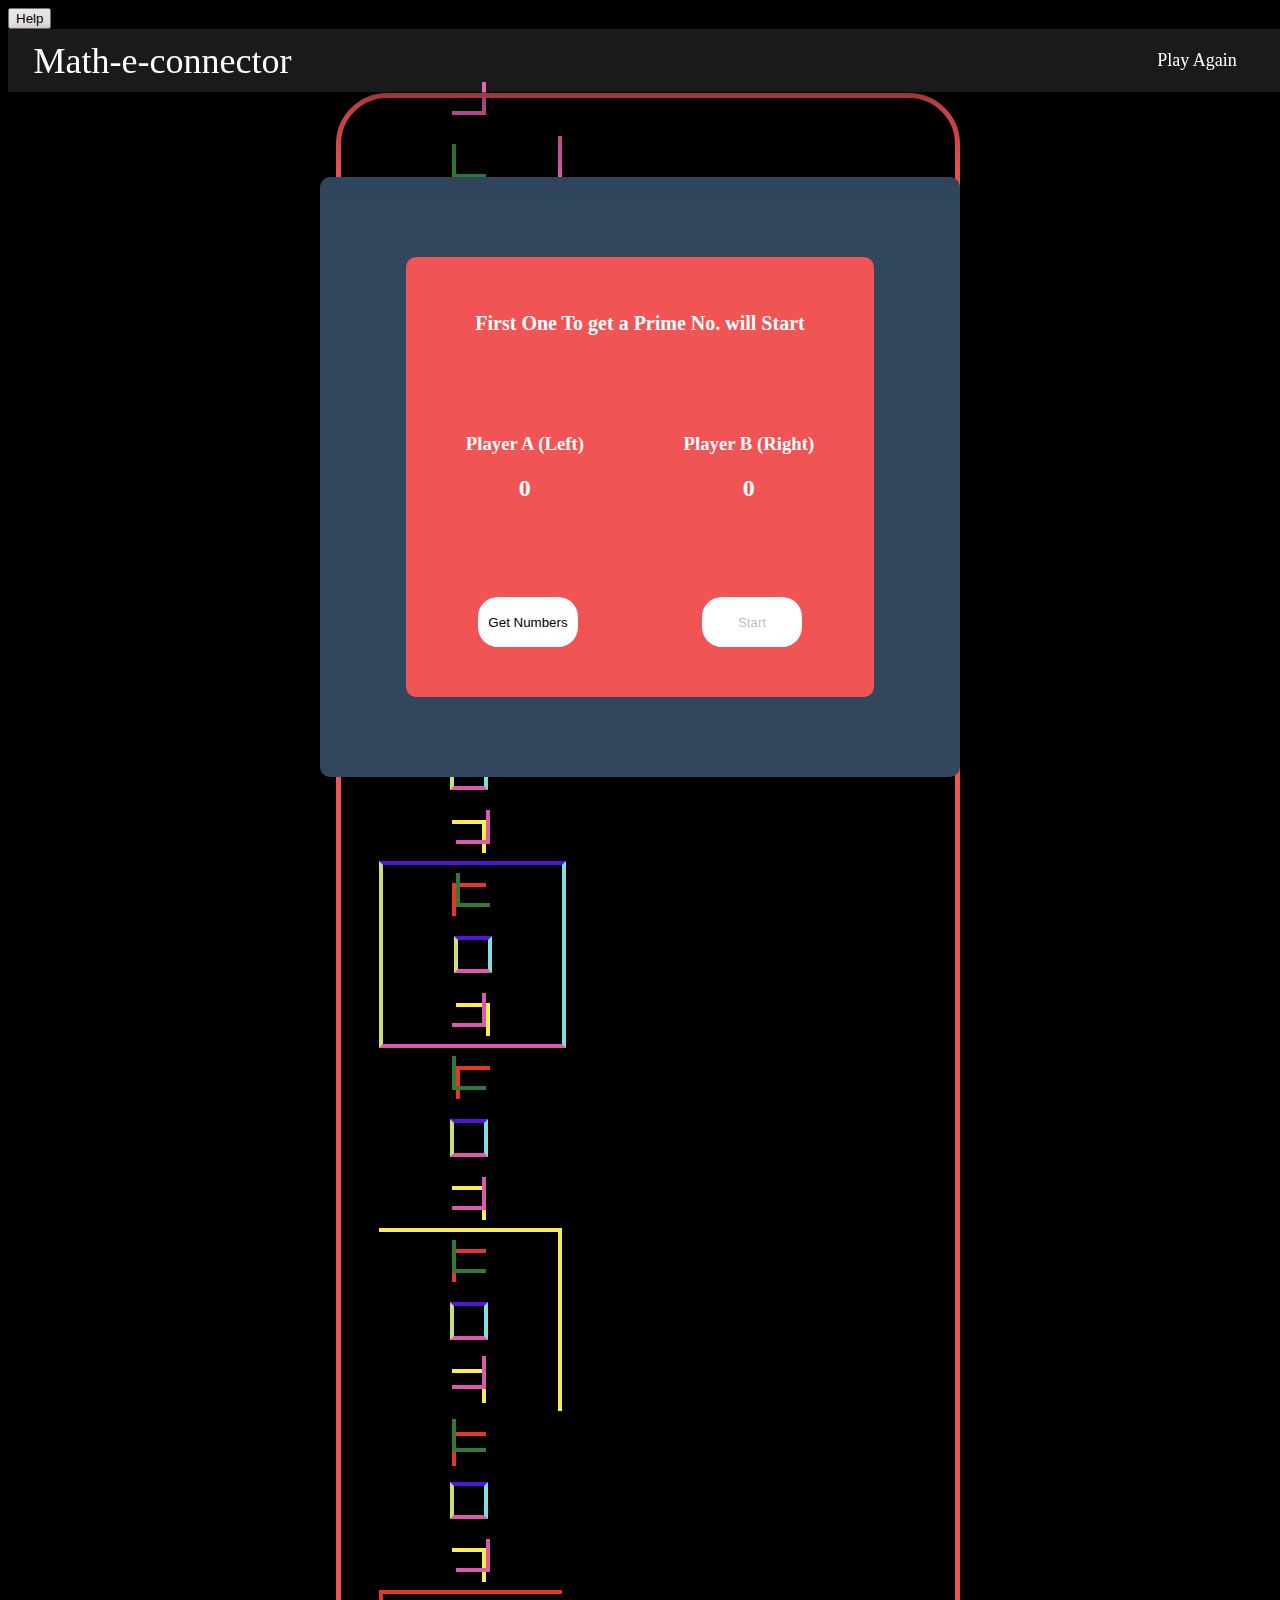
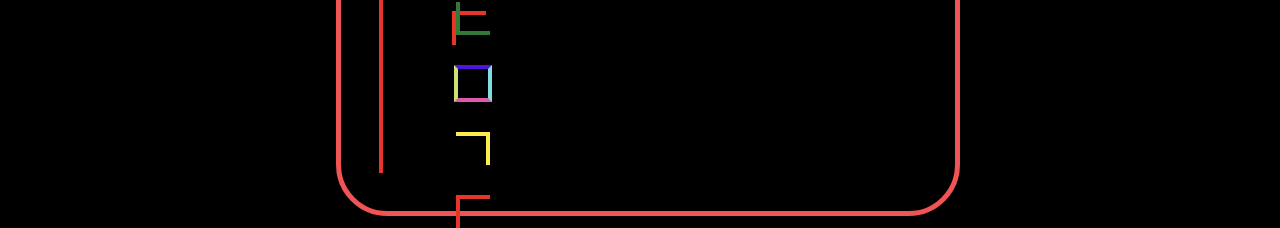
==== commit 0f62c012: "Update index.html" ====
--- a/index.html
+++ b/index.html
@@ -35,6 +35,8 @@
                 <input id="button" type="submit" value="SUBMIT">
             </form>
         </div>
+	<a href="me.html">
+	<button>Help</button></a>
         <div class="start">
             <div class="main-container">
                 <h3>First One To get a Prime No. will Start</h3>
@@ -711,4 +713,4 @@
         
     </body>
     <script src="script.js" type="text/javascript"></script>
-</html>+</html>
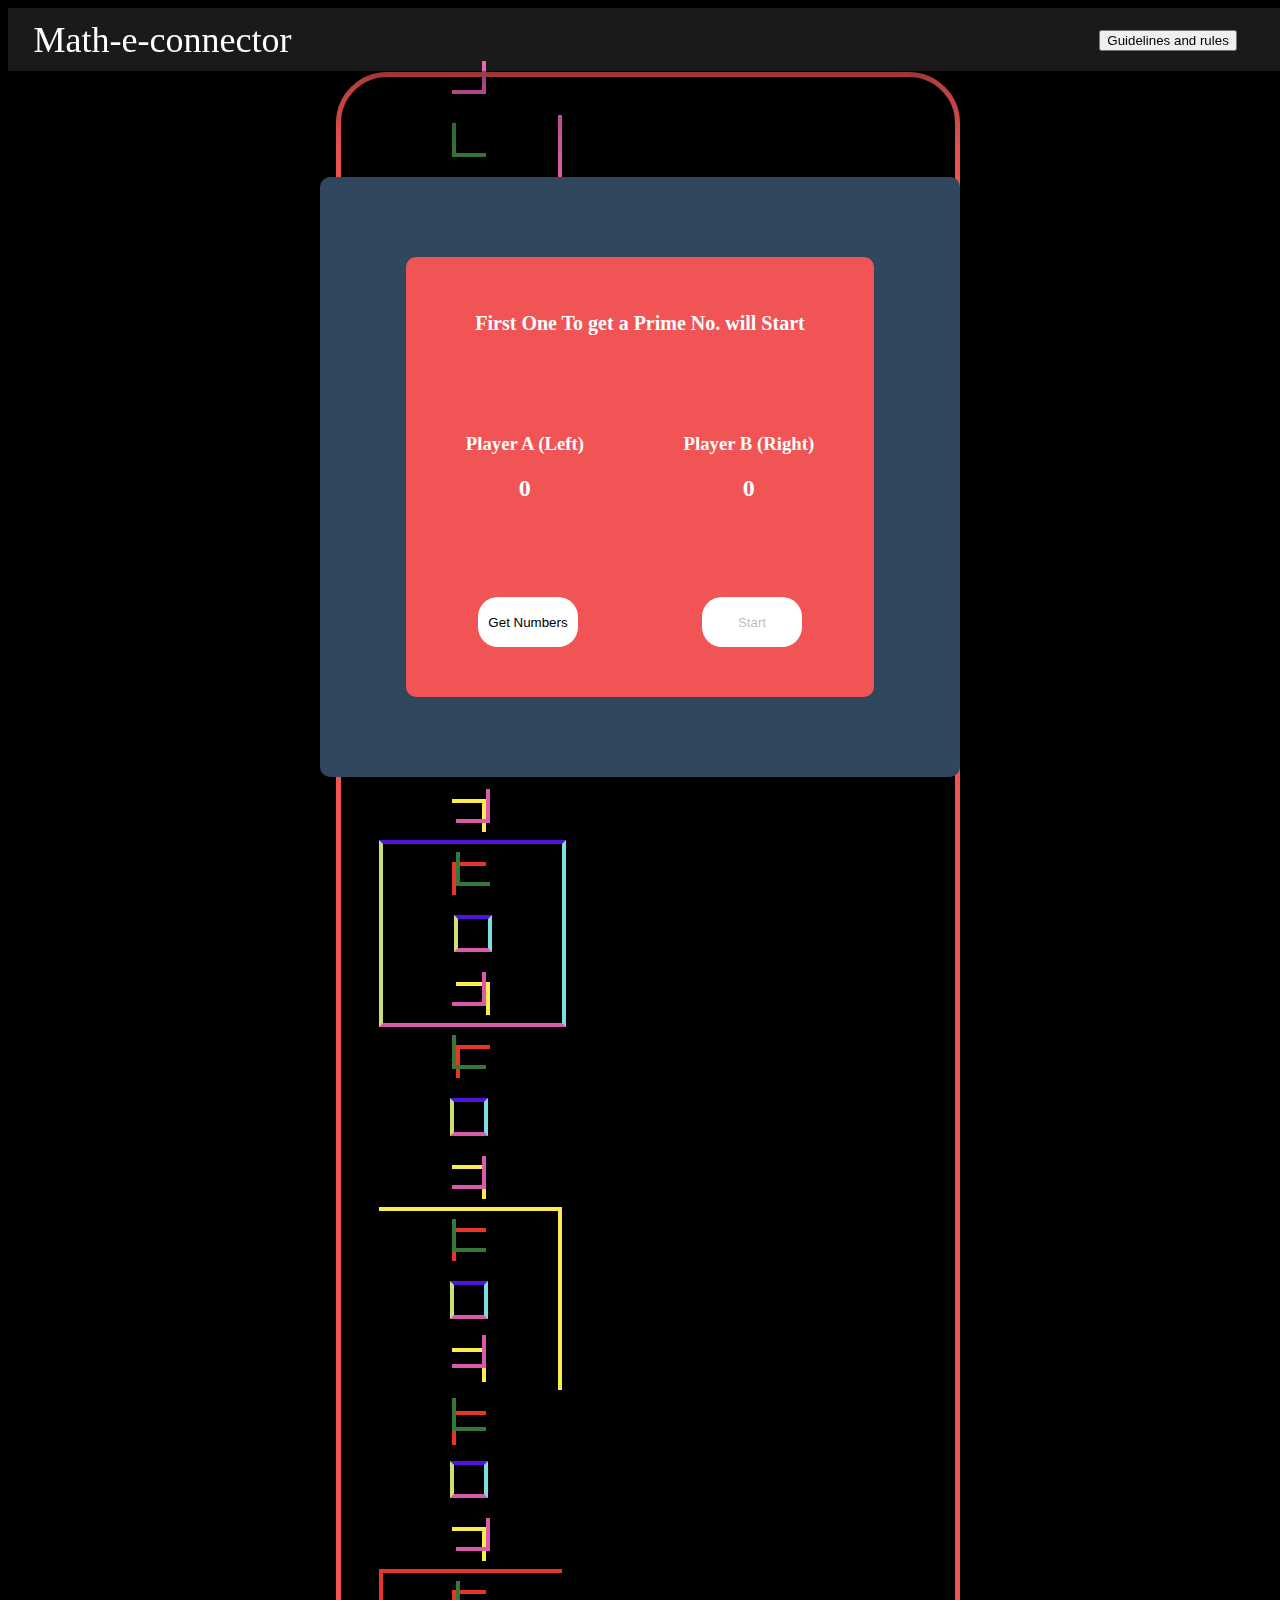
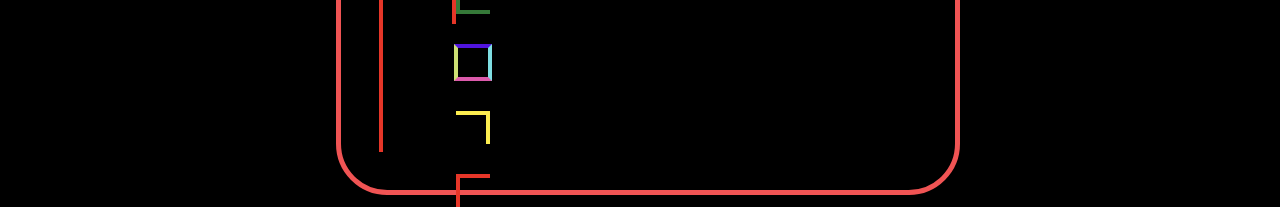
==== commit 3fd46382: "Update index.html" ====
--- a/index.html
+++ b/index.html
@@ -35,12 +35,11 @@
                 <input id="button" type="submit" value="SUBMIT">
             </form>
         </div>
-	<a href="me.html">
-	<button>Help</button></a>
         <div class="start">
             <div class="main-container">
                 <h3>First One To get a Prime No. will Start</h3>
                 <div class="players-container">
+
                     <div class="player-a">
                         <h3>Player A (Left)</h3>
                         <h2>0</h2>
@@ -65,7 +64,9 @@
             <div class="items">
                 <a href="#">
                     <div class="nav-item">
-                        Play Again
+                       
+<a href="me.html" target='_blank'>
+	<button id="b1" >Guidelines and rules</button></a>
                     </div>
                 </a>
                 <a href="#">
